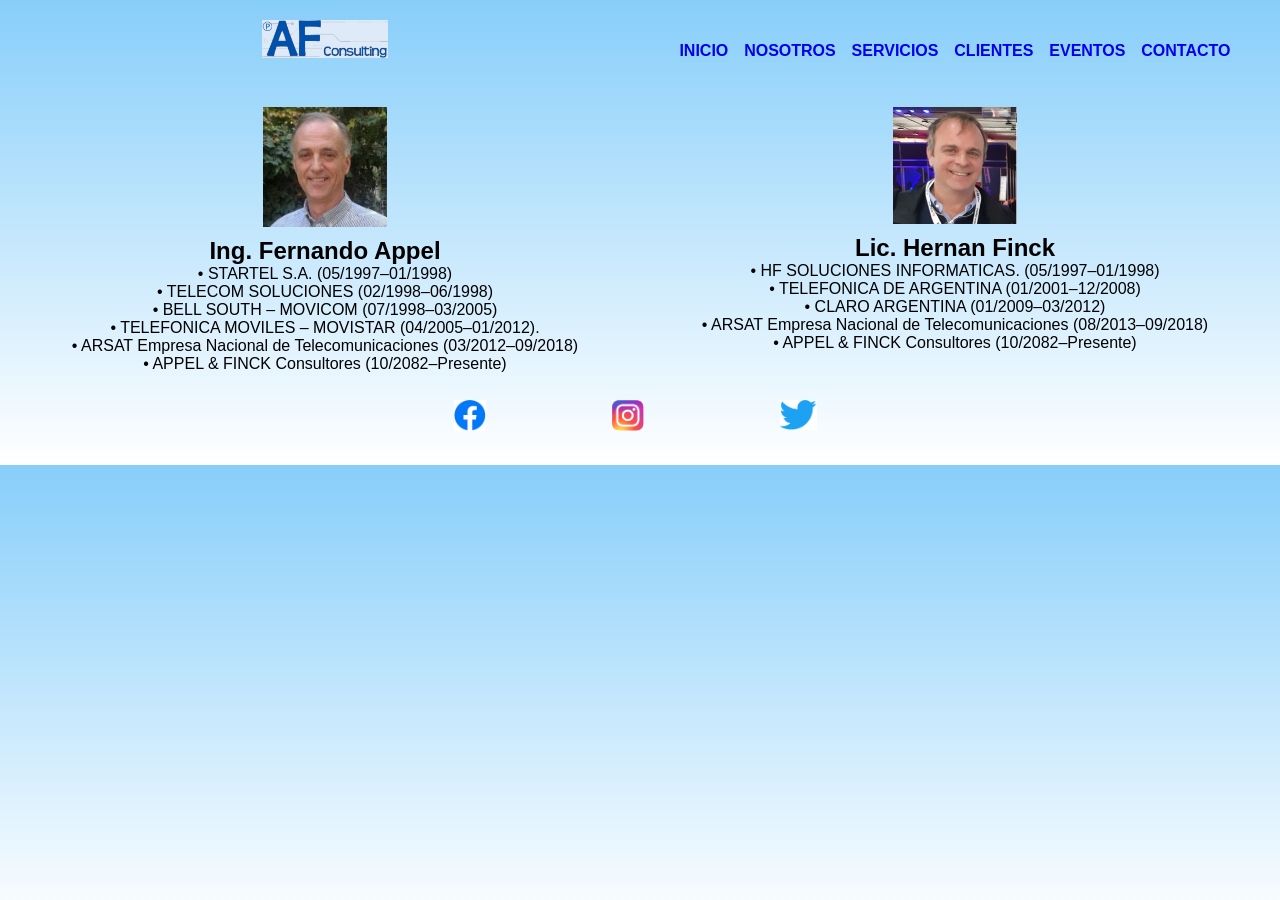
==== section/nosotros.html @ 277d3631 "actualizacion" ====
<!DOCTYPE html>
<html lang="sp">
<head>
    <meta charset="UTF-8">
    <meta http-equiv="X-UA-Compatible" content="IE=edge">
    <meta name="viewport" content="width=device-width, initial-scale=1.0">
    <link rel="shortcut icon" href="../img/favicon.png" type="image/x-icon">
    <link rel="stylesheet" href="../css/styles.css">
    <title>Nosotros</title>
</head>

<body class="envolve">
    <header class="main-header">
        <img src="../img/Logo.png" alt="AF Logo">
    </header>
    <nav class="main-nav">
        <ul>
            <li><a href="../index.html">Inicio</a></li>
            <li><a href="nosotros.html">Nosotros</a></li>
            <li><a href="servicios.html">Servicios</a></li>
            <li><a href="clientes.html">Clientes</a></li>
            <li><a href="eventos.html">Eventos</a></li>
            <li><a href="contacto.html">Contacto</a></li>
        </ul>
    </nav>
    
    <article class="main-article">
        <img class="img3" src="../img/fappel.png" alt="Fernando Appel">
        <h1>Ing. Fernando Appel</h1>
            <p>  • STARTEL S.A. (05/1997–01/1998)</p>
            <p>  • TELECOM SOLUCIONES (02/1998–06/1998)</p>
            <p>  • BELL SOUTH – MOVICOM (07/1998–03/2005) </p>
            <p>  • TELEFONICA MOVILES – MOVISTAR (04/2005–01/2012). </p>
            <p>  • ARSAT Empresa Nacional de Telecomunicaciones (03/2012–09/2018)</p>
            <p>  • APPEL & FINCK Consultores (10/2082–Presente) </p>
    </article>

    <aside class="main-aside">
        <img class="img3" src="../img/hfinck.png" alt="Hernán Finck">
        <h1>Lic. Hernan Finck</h1>
        <p>  • HF SOLUCIONES INFORMATICAS. (05/1997–01/1998)</p>
        <p>  • TELEFONICA DE ARGENTINA (01/2001–12/2008)</p>
        <p>  • CLARO ARGENTINA (01/2009–03/2012) </p>
        <p>  • ARSAT Empresa Nacional de Telecomunicaciones (08/2013–09/2018)</p>
        <p>  • APPEL & FINCK Consultores (10/2082–Presente) </p>
    </aside>

    <footer class="main-footer">
        <nav>
            <ul>
                <li><a href="https://www.facebook.com"><img src="../img/facebook.png"></a></li>
                <li><a href="https://www.instagram.com/hernan.finck/"><img  src="../img/Instagram.png"></a></li>
                <li><a href="https://www.twitter.com/hfinck"><img  src="../img/twitter.png"></a></li>
            </ul>
        </nav>
    </footer>
</body>
</html>
---- css/styles.css ----
*{  padding: 0cm;
    margin: 0cm;
}

body{
    background-image: linear-gradient( lightskyblue, white);
    font-family: Arial, Helvetica, sans-serif;
    min-height: fit-content; 
}
header{
    font-size: large;
    display: grid;
}
nav ul li {
    list-style: none;
    text-transform: uppercase;
    text-align: center;
    font-weight: bold;
}

 footer nav ul {
    display: flex;
    justify-content: center;
    flex-direction: row;
    padding: 10px;
}
a{
    text-decoration: none;
}

aside,article,.ad{
    margin: 1%;
    display: flex;
    flex-direction: column;
    align-items: center;
}
h1{
    text-align: center;
}
img{
    width: 20%;
    height: auto;
    margin-left: auto;
    margin-right: auto;
    padding: 10px;
}

 /*defino Grid*/
.main-header{
    grid-area: cabecera;
}
.main-nav{
    grid-area: nav;
}
.main-article{
    grid-area: contenido;
}
.main-aside{
    grid-area: side;
}
.main-footer{
    grid-area: pie;
}
.envolve{
    display: grid;
    grid-template-areas: 
    "cabecera"
    "nav"
    "contenido"
    "side"
    "pie";
    padding: 10px;

}
@media (min-width:700px){
    .envolve{
        grid-template-columns: 1fr 1fr;
        grid-template-areas: 
        "cabecera   cabecera"
        "nav        nav"
        "contenido  side"
        "pie        pie";
        padding: 10px;
    }
    nav ul {
       display: flex;
       justify-content: center;
       flex-direction: row;
       flex-wrap: wrap;
       justify-content: space-around;
    }
    footer nav ul {
        display: flex;
        justify-content: center;
        flex-direction: rown;
        padding: 10px;
     }
 }
 
@media (min-width:1200px){
    .envolve{
        grid-template-columns: 1fr 1fr;
        grid-template-areas: 
        "cabecera   nav"
        "contenido  side"
        "pie        pie";
        padding: 10px;
    }
        nav ul {
        display: flex ;
        flex-direction: row;
        flex-wrap: wrap;
        justify-content: space-around;
        padding: 5%;
    }
    footer nav ul {
        display: flex;
        justify-content: center;
        flex-direction: rown;
        padding: 10px;
    }
    }
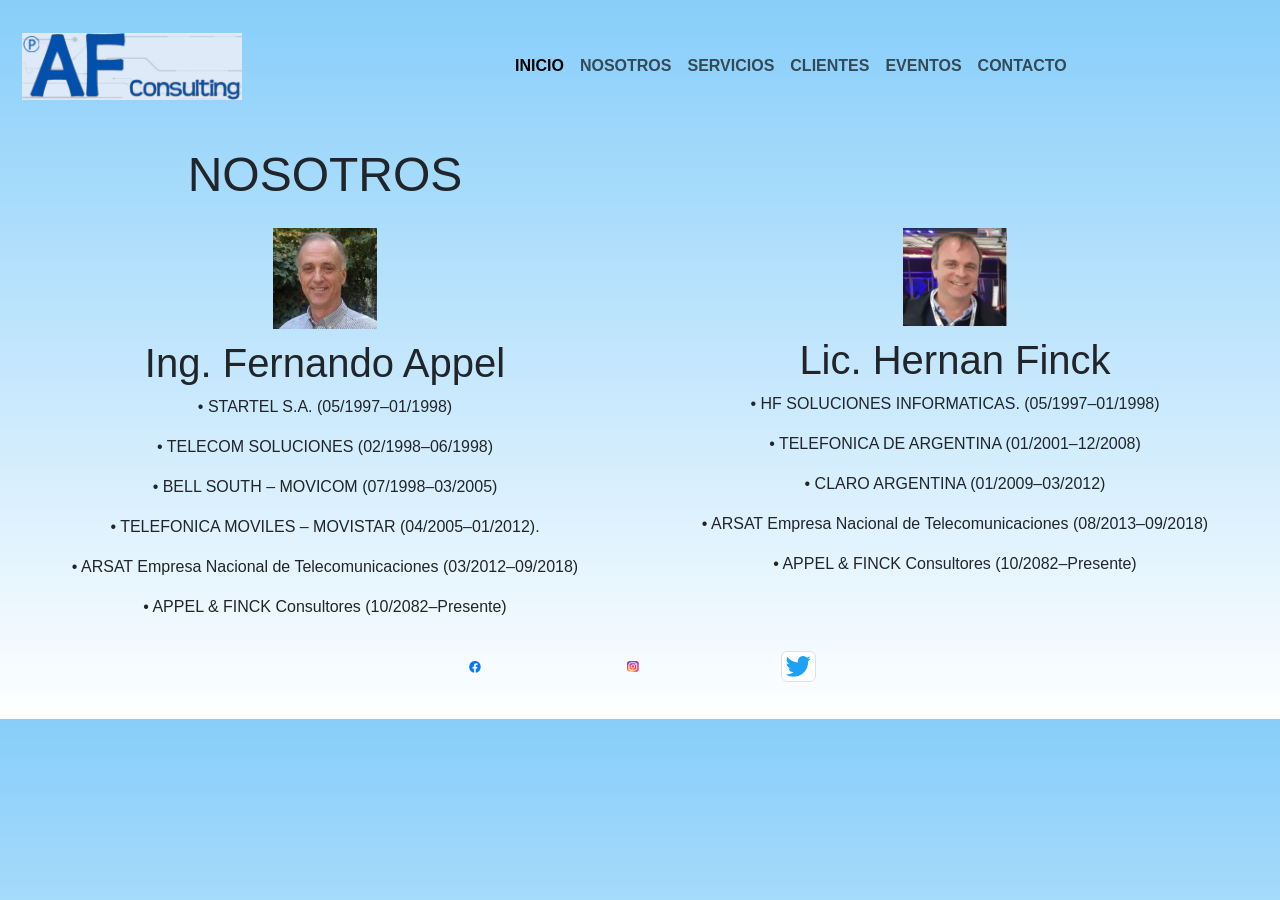
==== commit f7f70589: "Agregado de Bootstrap" ====
--- a/section/nosotros.html
+++ b/section/nosotros.html
@@ -4,55 +4,81 @@
     <meta charset="UTF-8">
     <meta http-equiv="X-UA-Compatible" content="IE=edge">
     <meta name="viewport" content="width=device-width, initial-scale=1.0">
+    <link href="https://cdn.jsdelivr.net/npm/bootstrap@5.1.3/dist/css/bootstrap.min.css" rel="stylesheet"
+        integrity="sha384-1BmE4kWBq78iYhFldvKuhfTAU6auU8tT94WrHftjDbrCEXSU1oBoqyl2QvZ6jIW3" crossorigin="anonymous">
     <link rel="shortcut icon" href="../img/favicon.png" type="image/x-icon">
     <link rel="stylesheet" href="../css/styles.css">
     <title>Nosotros</title>
 </head>
 
-<body class="envolve">
-    <header class="main-header">
-        <img src="../img/Logo.png" alt="AF Logo">
-    </header>
-    <nav class="main-nav">
-        <ul>
-            <li><a href="../index.html">Inicio</a></li>
-            <li><a href="nosotros.html">Nosotros</a></li>
-            <li><a href="servicios.html">Servicios</a></li>
-            <li><a href="clientes.html">Clientes</a></li>
-            <li><a href="eventos.html">Eventos</a></li>
-            <li><a href="contacto.html">Contacto</a></li>
-        </ul>
+<body>
+    <nav class="navbar navbar-expand-lg navbar-light ">
+        <div class="container-fluid">
+            <a class="navbar-brand" href="../index.html">
+                <img src="../img/Logo.png" alt="Logo" class="w-50"></a>
+                <button class="navbar-toggler" type="button" data-bs-toggle="collapse" data-bs-target="#navbarSupportedContent" aria-controls="navbarSupportedContent" aria-expanded="false" aria-label="Toggle navigation">
+                    <span class="navbar-toggler-icon"></span>
+                </button>
+                <div class="collapse navbar-collapse" id="navbarSupportedContent">
+                <ul class="navbar-nav me-auto mb-2 mb-lg-0">
+                    <li class="nav-item">
+                        <a class="nav-link active" aria-current="page" href="../index.html">Inicio</a>
+                    </li>
+                    <li class="nav-item">
+                        <a class="nav-link" href="nosotros.html">Nosotros</a>
+                    </li>
+                    <li class="nav-item">
+                        <a class="nav-link" href="servicios.html">Servicios</a>
+                    </li>
+                    <li class="nav-item">
+                        <a class="nav-link" href="clientes.html">Clientes</a>
+                    </li>
+                    <li class="nav-item">
+                        <a class="nav-link" href="eventos.html">Eventos</a>
+                    </li>
+                    <li class="nav-item">
+                        <a class="nav-link" href="contacto.html">Contacto</a></li>
+                    </li>
+                </ul>
+            </div>
+        </div>
     </nav>
+<div class="envolve">
+        <h1 class="display-5 text-center mt-1 ">NOSOTROS</h1>
+        <article class="main-article">
+            <img class="img3" src="../img/fappel.png" alt="Fernando Appel">
+            <h1>Ing. Fernando Appel</h1>
+                <p>  • STARTEL S.A. (05/1997–01/1998)</p>
+                <p>  • TELECOM SOLUCIONES (02/1998–06/1998)</p>
+                <p>  • BELL SOUTH – MOVICOM (07/1998–03/2005) </p>
+                <p>  • TELEFONICA MOVILES – MOVISTAR (04/2005–01/2012). </p>
+                <p>  • ARSAT Empresa Nacional de Telecomunicaciones (03/2012–09/2018)</p>
+                <p>  • APPEL & FINCK Consultores (10/2082–Presente) </p>
+        </article>
+
+        <aside class="main-aside">
+            <img class="img3" src="../img/hfinck.png" alt="Hernán Finck">
+            <h1>Lic. Hernan Finck</h1>
+            <p>  • HF SOLUCIONES INFORMATICAS. (05/1997–01/1998)</p>
+            <p>  • TELEFONICA DE ARGENTINA (01/2001–12/2008)</p>
+            <p>  • CLARO ARGENTINA (01/2009–03/2012) </p>
+            <p>  • ARSAT Empresa Nacional de Telecomunicaciones (08/2013–09/2018)</p>
+            <p>  • APPEL & FINCK Consultores (10/2082–Presente) </p>
+        </aside>
     
-    <article class="main-article">
-        <img class="img3" src="../img/fappel.png" alt="Fernando Appel">
-        <h1>Ing. Fernando Appel</h1>
-            <p>  • STARTEL S.A. (05/1997–01/1998)</p>
-            <p>  • TELECOM SOLUCIONES (02/1998–06/1998)</p>
-            <p>  • BELL SOUTH – MOVICOM (07/1998–03/2005) </p>
-            <p>  • TELEFONICA MOVILES – MOVISTAR (04/2005–01/2012). </p>
-            <p>  • ARSAT Empresa Nacional de Telecomunicaciones (03/2012–09/2018)</p>
-            <p>  • APPEL & FINCK Consultores (10/2082–Presente) </p>
-    </article>
-
-    <aside class="main-aside">
-        <img class="img3" src="../img/hfinck.png" alt="Hernán Finck">
-        <h1>Lic. Hernan Finck</h1>
-        <p>  • HF SOLUCIONES INFORMATICAS. (05/1997–01/1998)</p>
-        <p>  • TELEFONICA DE ARGENTINA (01/2001–12/2008)</p>
-        <p>  • CLARO ARGENTINA (01/2009–03/2012) </p>
-        <p>  • ARSAT Empresa Nacional de Telecomunicaciones (08/2013–09/2018)</p>
-        <p>  • APPEL & FINCK Consultores (10/2082–Presente) </p>
-    </aside>
-
     <footer class="main-footer">
         <nav>
             <ul>
-                <li><a href="https://www.facebook.com"><img src="../img/facebook.png"></a></li>
-                <li><a href="https://www.instagram.com/hernan.finck/"><img  src="../img/Instagram.png"></a></li>
-                <li><a href="https://www.twitter.com/hfinck"><img  src="../img/twitter.png"></a></li>
+                <li><a href="https://www.facebook.com"><img class="img-rounded" src="../img/facebook.png"></a></li>
+                <li><a href="https://www.instagram.com/hernan.finck/"><img class="img-circle" src="../img/Instagram.png"></a></li>
+                <li><a href="https://www.twitter.com/hfinck"><img class="img-thumbnail" src="../img/twitter.png"></a></li>
             </ul>
         </nav>
     </footer>
+
+</div>
+    <script src="https://cdn.jsdelivr.net/npm/bootstrap@5.1.3/dist/js/bootstrap.bundle.min.js"
+    integrity="sha384-ka7Sk0Gln4gmtz2MlQnikT1wXgYsOg+OMhuP+IlRH9sENBO0LRn5q+8nbTov4+1p"
+    crossorigin="anonymous"></script>
 </body>
 </html>
--- a/css/styles.css
+++ b/css/styles.css
@@ -1,7 +1,6 @@
 *{  padding: 0cm;
     margin: 0cm;
 }
-
 body{
     background-image: linear-gradient( lightskyblue, white);
     font-family: Arial, Helvetica, sans-serif;
@@ -43,6 +42,11 @@
     margin-left: auto;
     margin-right: auto;
     padding: 10px;
+    transition: height 2s, width 1s;
+}
+
+img:hover{
+    width: 30%;
 }
 
  /*defino Grid*/
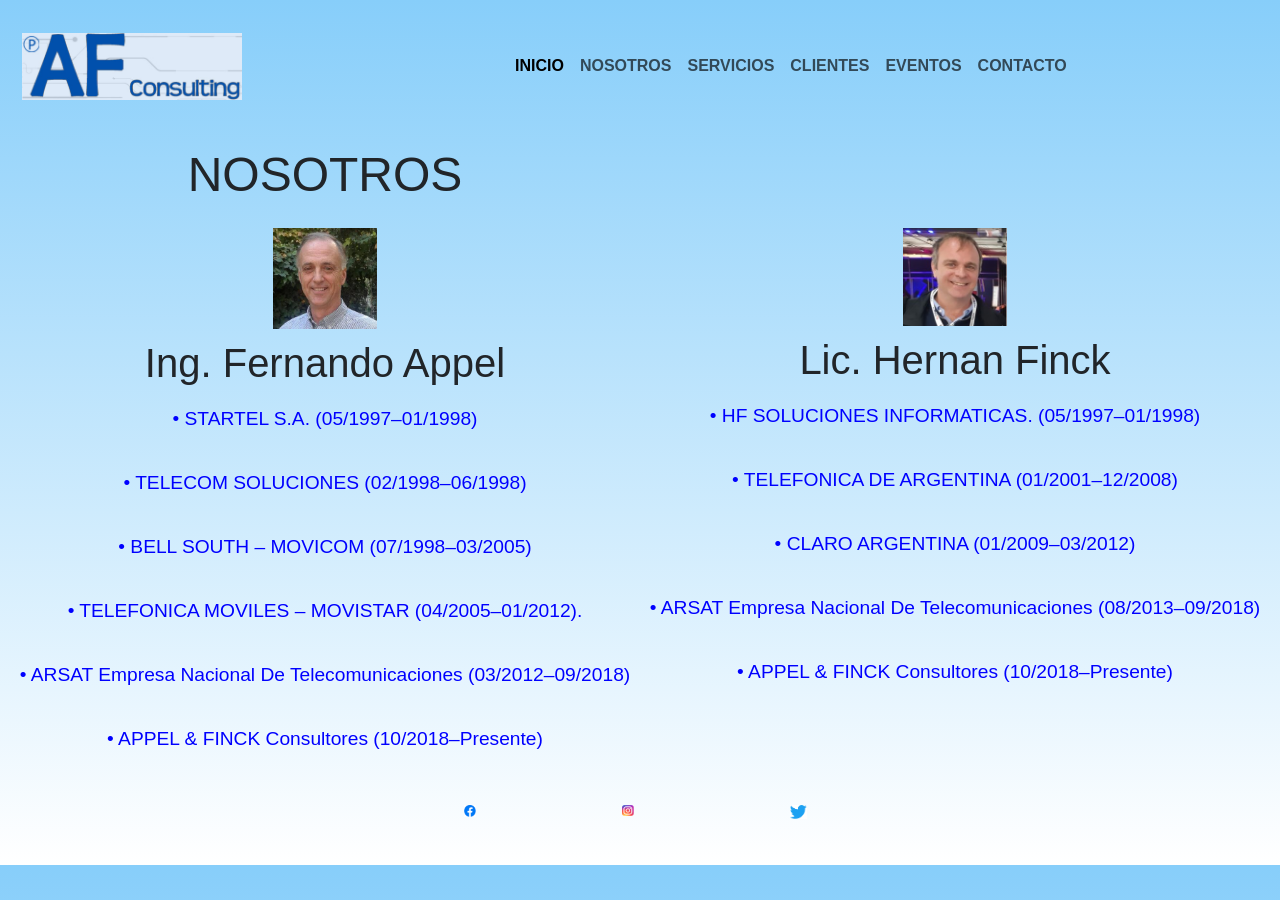
==== commit 32715e41: "cambios sugeridos" ====
--- a/section/nosotros.html
+++ b/section/nosotros.html
@@ -53,7 +53,7 @@
                 <p>  • BELL SOUTH – MOVICOM (07/1998–03/2005) </p>
                 <p>  • TELEFONICA MOVILES – MOVISTAR (04/2005–01/2012). </p>
                 <p>  • ARSAT Empresa Nacional de Telecomunicaciones (03/2012–09/2018)</p>
-                <p>  • APPEL & FINCK Consultores (10/2082–Presente) </p>
+                <p>  • APPEL & FINCK Consultores (10/2018–Presente) </p>
         </article>
 
         <aside class="main-aside">
@@ -63,15 +63,15 @@
             <p>  • TELEFONICA DE ARGENTINA (01/2001–12/2008)</p>
             <p>  • CLARO ARGENTINA (01/2009–03/2012) </p>
             <p>  • ARSAT Empresa Nacional de Telecomunicaciones (08/2013–09/2018)</p>
-            <p>  • APPEL & FINCK Consultores (10/2082–Presente) </p>
+            <p>  • APPEL & FINCK Consultores (10/2018–Presente) </p>
         </aside>
     
     <footer class="main-footer">
         <nav>
             <ul>
-                <li><a href="https://www.facebook.com"><img class="img-rounded" src="../img/facebook.png"></a></li>
-                <li><a href="https://www.instagram.com/hernan.finck/"><img class="img-circle" src="../img/Instagram.png"></a></li>
-                <li><a href="https://www.twitter.com/hfinck"><img class="img-thumbnail" src="../img/twitter.png"></a></li>
+                <li><a href="https://www.facebook.com"><img src="../img/facebook.png"></a></li>
+                <li><a href="https://www.instagram.com/hernan.finck/"><img  src="../img/Instagram.png"></a></li>
+                <li><a href="https://www.twitter.com/hfinck"><img  src="../img/twitter.png"></a></li>
             </ul>
         </nav>
     </footer>
--- a/css/styles.css
+++ b/css/styles.css
@@ -17,7 +17,7 @@
     font-weight: bold;
 }
 
- footer nav ul {
+footer nav ul {
     display: flex;
     justify-content: center;
     flex-direction: row;
@@ -26,7 +26,13 @@
 a{
     text-decoration: none;
 }
-
+p{
+    text-align: center;
+    text-transform: capitalize;
+    line-height: 250%;
+    font-size: larger;
+    color: blue;
+}
 aside,article,.ad{
     margin: 1%;
     display: flex;
@@ -47,6 +53,19 @@
 
 img:hover{
     width: 30%;
+}
+.forma{
+    /*text-align: left;*/
+    line-height: 250%;
+    font-size: larger;
+    color: blue;
+}
+.hif{
+    margin-top: 70px;
+    text-align: center;
+    text-transform: capitalize;
+    line-height: 250%;
+    color: blue;
 }
 
  /*defino Grid*/
@@ -105,9 +124,9 @@
     .envolve{
         grid-template-columns: 1fr 1fr;
         grid-template-areas: 
-        "cabecera   nav"
-        "contenido  side"
-        "pie        pie";
+        "cabecera  nav"
+        "contenido side"
+        "pie   pie";
         padding: 10px;
     }
         nav ul {
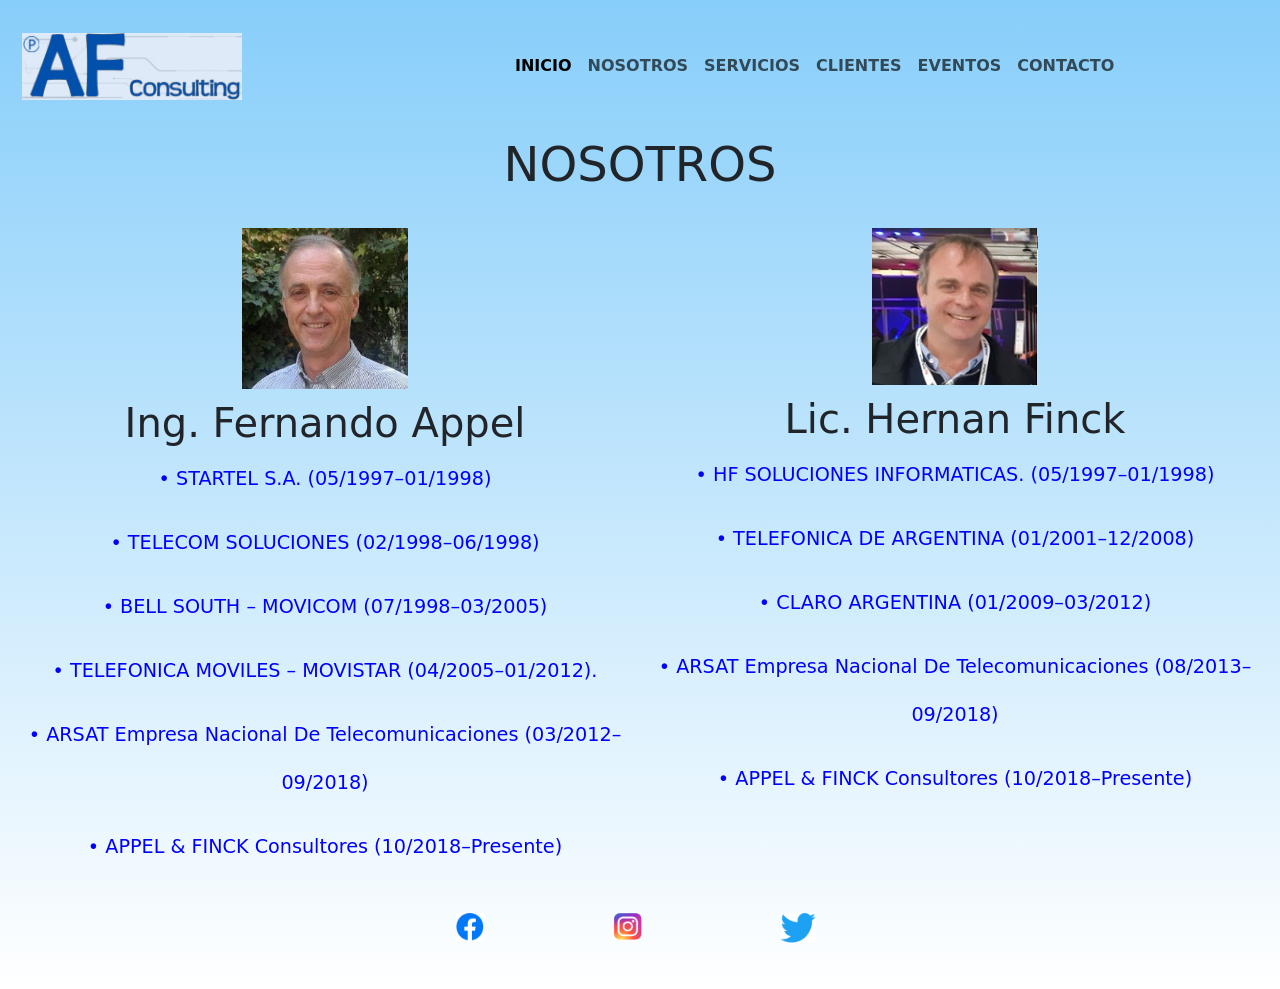
==== commit 4454f873: "SASS II y SEO" ====
--- a/section/nosotros.html
+++ b/section/nosotros.html
@@ -4,6 +4,8 @@
     <meta charset="UTF-8">
     <meta http-equiv="X-UA-Compatible" content="IE=edge">
     <meta name="viewport" content="width=device-width, initial-scale=1.0">
+    <meta name="description" content="Appel & Finck Consultores Asesoramiento personalizado IT acompañándolos en todos sus proyectos."> 
+    <meta name="keywords" content="Ingenieria de redes, soluciones, tecnológicas, Aportes no reembolsables, Servicio Univeresal, SU"> 
     <link href="https://cdn.jsdelivr.net/npm/bootstrap@5.1.3/dist/css/bootstrap.min.css" rel="stylesheet"
         integrity="sha384-1BmE4kWBq78iYhFldvKuhfTAU6auU8tT94WrHftjDbrCEXSU1oBoqyl2QvZ6jIW3" crossorigin="anonymous">
     <link rel="shortcut icon" href="../img/favicon.png" type="image/x-icon">
@@ -43,8 +45,8 @@
             </div>
         </div>
     </nav>
-<div class="envolve">
-        <h1 class="display-5 text-center mt-1 ">NOSOTROS</h1>
+<h2 class="display-5 text-center mt-1 ">NOSOTROS</h2>
+<div class="envolve"> 
         <article class="main-article">
             <img class="img3" src="../img/fappel.png" alt="Fernando Appel">
             <h1>Ing. Fernando Appel</h1>
--- a/css/styles.css
+++ b/css/styles.css
@@ -1,145 +1,132 @@
-*{  padding: 0cm;
-    margin: 0cm;
-}
-body{
-    background-image: linear-gradient( lightskyblue, white);
-    font-family: Arial, Helvetica, sans-serif;
-    min-height: fit-content; 
-}
-header{
-    font-size: large;
-    display: grid;
-}
-nav ul li {
-    list-style: none;
+nav {
+  list-style: none; }
+  nav ul {
     text-transform: uppercase;
     text-align: center;
-    font-weight: bold;
-}
+    list-style: none; }
+    nav ul li {
+      font-weight: bold; }
 
-footer nav ul {
+a {
+  text-decoration: none; }
+
+p {
+  text-align: center;
+  text-transform: capitalize;
+  line-height: 250%;
+  font-size: larger;
+  color: blue; }
+
+h1 {
+  text-align: center; }
+
+footer {
+  display: flex;
+  flex-direction: row;
+  justify-content: center; }
+  footer nav {
+    margin: 0%; }
+    footer nav ul {
+      padding: 10px; }
+
+/*Aplicando Extend*/
+.hif {
+  margin-top: 70px;
+  text-transform: capitalize;
+  text-align: center; }
+
+/*Aplicando mixin*/
+* {
+  padding: 0cm;
+  margin: 0cm; }
+
+body {
+  background-image: linear-gradient(lightskyblue, white);
+  min-height: fit-content; }
+
+aside, article, .ad {
+  margin: 1%;
+  display: flex;
+  flex-direction: column;
+  align-items: center; }
+
+img {
+  height: auto;
+  width: 30%;
+  margin-left: auto;
+  margin-right: auto;
+  padding: 10px;
+  transition: height 2s, width 1s; }
+
+img:hover {
+  width: 40%; }
+
+.forma, .hif {
+  line-height: 250%;
+  font-size: larger;
+  color: blue; }
+
+/*defino Grid*/
+.main-header {
+  grid-area: cabecera; }
+
+.main-nav {
+  grid-area: nav; }
+
+.main-article {
+  grid-area: contenido; }
+
+.main-aside {
+  grid-area: side; }
+
+.main-footer {
+  grid-area: pie; }
+
+.envolve {
+  display: grid;
+  grid-template-areas: "cabecera"+ "nav"+ "contenido"+ "side"+ "pie";
+  padding: 10px;
+  justify-content: center; }
+
+@media (min-width: 768px) {
+  .envolve {
+    grid-template-columns: 1fr 1fr;
+    grid-template-areas: "cabecera   cabecera"+ "nav        nav"+ "contenido  side"+ "pie        pie";
+    padding: 10px; }
+  nav ul {
     display: flex;
     justify-content: center;
     flex-direction: row;
-    padding: 10px;
-}
-a{
-    text-decoration: none;
-}
-p{
-    text-align: center;
-    text-transform: capitalize;
-    line-height: 250%;
-    font-size: larger;
-    color: blue;
-}
-aside,article,.ad{
-    margin: 1%;
+    flex-wrap: wrap;
+    justify-content: space-around; }
+  footer nav ul {
     display: flex;
-    flex-direction: column;
-    align-items: center;
-}
-h1{
-    text-align: center;
-}
-img{
-    width: 20%;
-    height: auto;
-    margin-left: auto;
-    margin-right: auto;
-    padding: 10px;
-    transition: height 2s, width 1s;
-}
+    justify-content: center;
+    flex-direction: row;
+    padding: 10px; } }
 
-img:hover{
-    width: 30%;
-}
-.forma{
-    /*text-align: left;*/
-    line-height: 250%;
-    font-size: larger;
-    color: blue;
-}
-.hif{
-    margin-top: 70px;
-    text-align: center;
-    text-transform: capitalize;
-    line-height: 250%;
-    color: blue;
-}
-
- /*defino Grid*/
-.main-header{
-    grid-area: cabecera;
-}
-.main-nav{
-    grid-area: nav;
-}
-.main-article{
-    grid-area: contenido;
-}
-.main-aside{
-    grid-area: side;
-}
-.main-footer{
-    grid-area: pie;
-}
-.envolve{
-    display: grid;
-    grid-template-areas: 
-    "cabecera"
-    "nav"
-    "contenido"
-    "side"
-    "pie";
-    padding: 10px;
-
-}
-@media (min-width:700px){
-    .envolve{
-        grid-template-columns: 1fr 1fr;
-        grid-template-areas: 
-        "cabecera   cabecera"
-        "nav        nav"
-        "contenido  side"
-        "pie        pie";
-        padding: 10px;
-    }
-    nav ul {
-       display: flex;
-       justify-content: center;
-       flex-direction: row;
-       flex-wrap: wrap;
-       justify-content: space-around;
-    }
-    footer nav ul {
-        display: flex;
-        justify-content: center;
-        flex-direction: rown;
-        padding: 10px;
-     }
- }
- 
-@media (min-width:1200px){
-    .envolve{
-        grid-template-columns: 1fr 1fr;
-        grid-template-areas: 
-        "cabecera  nav"
-        "contenido side"
-        "pie   pie";
-        padding: 10px;
-    }
-        nav ul {
-        display: flex ;
-        flex-direction: row;
-        flex-wrap: wrap;
-        justify-content: space-around;
-        padding: 5%;
-    }
-    footer nav ul {
-        display: flex;
-        justify-content: center;
-        flex-direction: rown;
-        padding: 10px;
-    }
-    }
+@media (min-width: 1200px) {
+  .envolve {
+    grid-template-columns: 1fr 1fr;
+    grid-template-areas: "cabecera  nav"+ "contenido side"+ "pie   pie";
+    padding: 10px; }
+  nav ul {
+    display: flex;
+    flex-direction: row;
+    flex-wrap: wrap;
+    justify-content: space-around;
+    padding: 5%; }
+  footer nav ul {
+    display: flex;
+    justify-content: center;
+    flex-direction: rown;
+    padding: 10px; } }
